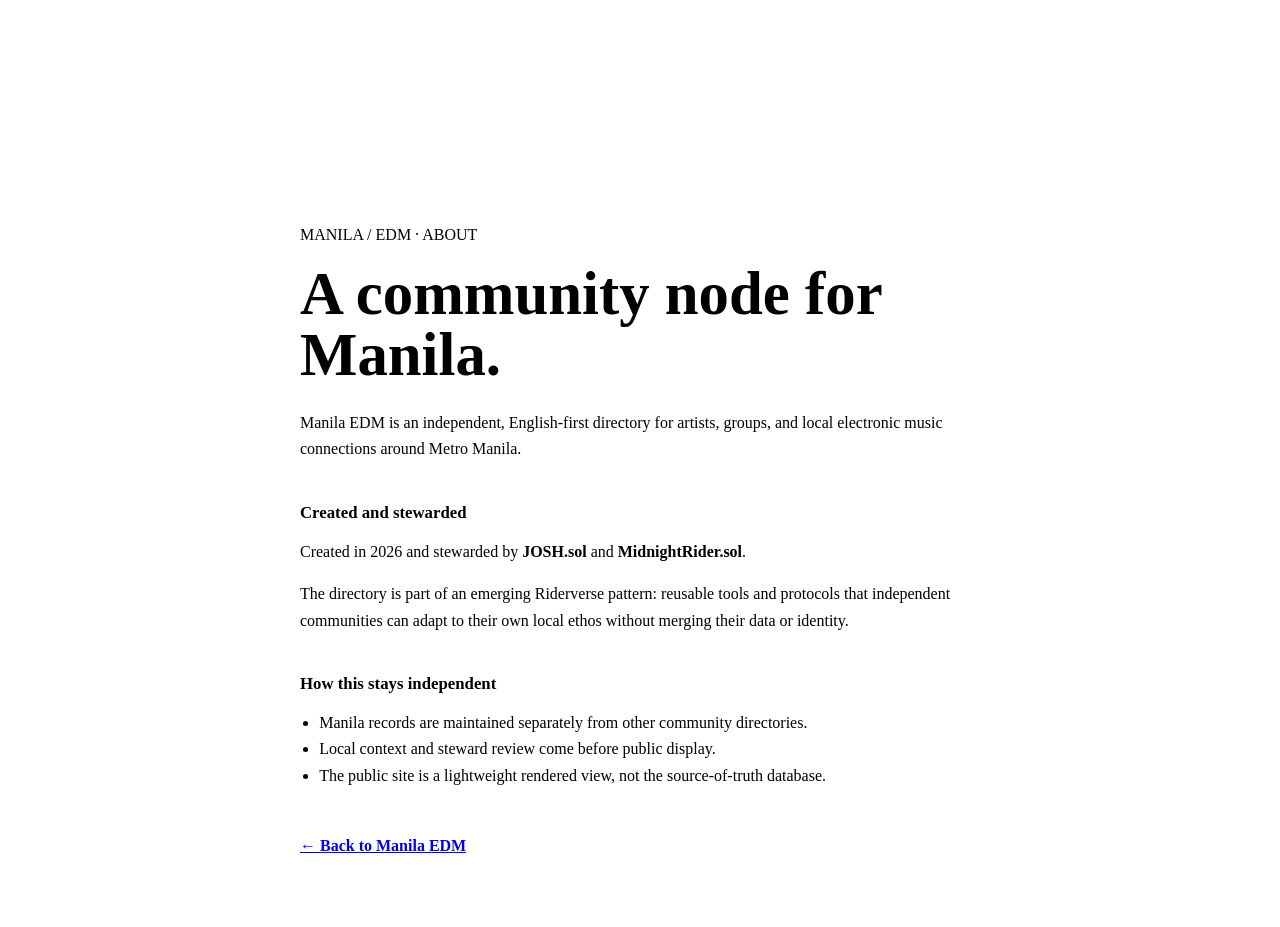
==== edm/about.html @ 9bbc7eca "Manila directory bones, laid" ====
<!doctype html>
<html lang="en">
<head>
  <meta charset="utf-8">
  <meta name="viewport" content="width=device-width,initial-scale=1">
  <title>About Manila EDM</title>
  <link rel="stylesheet" href="assets/site-colors.css">
  <link rel="stylesheet" href="assets/site-shell.css">
  <style>
    /* Static provenance page: explain the node without turning it into an admin dashboard. */
    main { max-width: 680px; margin: 0 auto; padding: clamp(2.5rem, 10vw, 7rem) 1.25rem 4rem; }
    h1 { font-size: clamp(2rem, 7vw, 3.8rem); line-height: 1; margin: .35rem 0 1.5rem; }
    h2 { margin-top: 2.5rem; font-size: 1.05rem; }
    p, li { line-height: 1.65; }
    ul { padding-left: 1.2rem; }
    .back { display: inline-block; margin-top: 2rem; }
    a { font-weight: 700; }
  </style>
</head>
<body>
  <main>
    <p>MANILA / EDM · ABOUT</p>
    <h1>A community node for Manila.</h1>
    <p>Manila EDM is an independent, English-first directory for artists, groups, and local electronic music connections around Metro Manila.</p>

    <h2>Created and stewarded</h2>
    <p>Created in 2026 and stewarded by <strong>JOSH.sol</strong> and <strong>MidnightRider.sol</strong>.</p>
    <p>The directory is part of an emerging Riderverse pattern: reusable tools and protocols that independent communities can adapt to their own local ethos without merging their data or identity.</p>

    <h2>How this stays independent</h2>
    <ul>
      <li>Manila records are maintained separately from other community directories.</li>
      <li>Local context and steward review come before public display.</li>
      <li>The public site is a lightweight rendered view, not the source-of-truth database.</li>
    </ul>

    <a class="back" href="index.html">← Back to Manila EDM</a>
  </main>
</body>
</html>
---- edm/assets/site-colors.css ----
/*
  Acadie.sol global colour shell
  ---------------------------------------------------------------------------
  This file owns the site-wide light/dark palette tokens. Individual pages keep
  their layout rules, but they should reference these variables instead of
  redefining page-local colour schemes.
*/
:root {
  color-scheme: light;

  /* Foundational surfaces */
  --page-bg: #f5ede1;
  --bg: #f5ede1;
  --bg2: #fffaf2;
  --bg3: #fbf3e7;
  --panel: #fffaf2;
  --panel-strong: #fffdf8;
  --card: #fffaf2;
  --card-strong: #fffdf8;
  --paper: #fffaf2;
  --paper-soft: #fbf3e7;

  /* Text and line system */
  --ink: #2f261d;
  --ink-strong: #1a1410;
  --text: var(--ink);
  --muted: #5f5247;
  --soft: #766a5b;
  --line: rgba(47, 38, 29, 0.16);
  --line-strong: rgba(47, 38, 29, 0.26);

  /* Brand/accent system */
  --blue: #174b8e;
  --blue-deep: #0d2f5e;
  --blue-ink: #fffaf2;
  --link: #0d2f5e;
  --link-hover: #174b8e;
  --label-accent: #0d2f5e;
  --gold: #b57910;
  --acadian-yellow: #f3c85b;
  --button-bg: var(--blue-deep);
  --button-bg-hover: color-mix(in srgb, var(--blue-deep) 86%, var(--page-bg));
  --button-fg: var(--acadian-yellow);
  --button-border: color-mix(in srgb, var(--acadian-yellow) 74%, transparent);
  --gold-ink: #1a1410;
  --red: #bf4a4f;

  /* Shared event/date chips */
  --calendar-red-top: #bf4a4f;
  --calendar-red-bottom: #7b1f2a;
  --calendar-ink: #f3c85b;

  /* Calendar date badges — solid navy companion so the badge reads
     consistently whether the page background is light parchment or dark panel. */
  --calendar-badge-bg: #0a2b57;

  /* Depth/glass */
  --shadow: rgba(65, 47, 29, 0.10);
  --glass: rgba(10, 43, 87, 0.68);
}

[data-theme="dark"] {
  color-scheme: dark;

  /* Foundational surfaces */
  --page-bg: #0c1626;
  --bg: #0c1626;
  --bg2: #10213a;
  --bg3: #152845;
  --panel: #10213a;
  --panel-strong: #17365f;
  --card: #10213a;
  --card-strong: #17365f;
  --paper: #10213a;
  --paper-soft: #17365f;

  /* Text and line system */
  --ink: #f0f6ff;
  --ink-strong: #ffffff;
  --text: var(--ink);
  --muted: #bfd2ea;
  --soft: #9fb6cf;
  --line: rgba(159, 194, 233, 0.20);
  --line-strong: rgba(159, 194, 233, 0.34);

  /* Brand/accent system */
  --blue: #7fb2ef;
  --blue-deep: #0a2b57;
  --blue-ink: #f7fbff;
  --link: #9bc8ff;
  --link-hover: #d2e6ff;
  --label-accent: #f3c85b;
  --gold: #f0c866;
  --acadian-yellow: #f3c85b;
  --button-bg: rgba(10, 43, 87, 0.72);
  --button-bg-hover: rgba(17, 58, 112, 0.84);
  --button-fg: var(--acadian-yellow);
  --button-border: color-mix(in srgb, var(--acadian-yellow) 64%, transparent);
  --gold-ink: #1a1410;
  --red: #ff7f86;

  /* Shared event/date chips stay brand-stable across themes. */
  --calendar-red-top: #bf4a4f;
  --calendar-red-bottom: #7b1f2a;
  --calendar-ink: #f3c85b;
  /* Same hex in both modes — keeps the badge recognizable regardless of page bg. */
  --calendar-badge-bg: #0a2b57;

  /* Depth/glass */
  --shadow: rgba(0, 0, 0, 0.38);
  --glass: rgba(8, 31, 61, 0.74);
}
---- edm/assets/site-shell.css ----
/* Global Acadie.sol shell chrome.
   A single mobile launcher and the desktop top bar share one focused menu model.
   Page styles own content surfaces, not navigation. */

.site-header {
  position: relative;
  width: 100%;
  height: calc(30px + env(safe-area-inset-top));
  margin: 0 0 12px;
  padding-top: env(safe-area-inset-top);
  box-sizing: border-box;
  z-index: 84;
  display: flex;
  align-items: center;
  justify-content: center;
  overflow: hidden;
  background: color-mix(in srgb, var(--paper) 88%, transparent);
  color: var(--ink-strong);
  border-bottom: 1px solid var(--line);
  box-shadow: 0 6px 18px -10px var(--shadow);
  backdrop-filter: blur(18px) saturate(1.25);
  -webkit-backdrop-filter: blur(18px) saturate(1.25);
  font: 900 .7rem/1 monospace;
  letter-spacing: .045em;
  text-transform: uppercase;
  white-space: nowrap;
}

body { padding-top: 0; }
.menu-toggle { position: absolute; opacity: 0; pointer-events: none; }
.shell-visually-hidden {
  position: absolute;
  width: 1px;
  height: 1px;
  padding: 0;
  margin: -1px;
  overflow: hidden;
  clip: rect(0, 0, 0, 0);
  white-space: nowrap;
  border: 0;
}

/* Desktop wrapper: hidden on touch-sized canvases, then replaces—not duplicates—the
   mobile visual wrapper while retaining the same route data and menu toggle. */
.site-desktop-nav { display: none; }

.drawer-backdrop {
  position: fixed;
  inset: 0;
  z-index: 94;
  background: rgba(8, 31, 61, .42);
  backdrop-filter: blur(5px) saturate(.92);
  -webkit-backdrop-filter: blur(5px) saturate(.92);
  opacity: 0;
  visibility: hidden;
  pointer-events: none;
  transition: opacity .18s ease, visibility 0s linear .18s;
}

.drawer {
  position: fixed;
  z-index: 95;
  left: max(14px, env(safe-area-inset-left));
  right: max(14px, env(safe-area-inset-right));
  bottom: calc(86px + env(safe-area-inset-bottom));
  margin: 0 auto;
  width: min(390px, calc(100% - 28px));
  max-height: calc(100svh - 130px);
  overflow-y: auto;
  padding: 58px 14px 14px;
  border: 1px solid var(--line);
  border-radius: 26px;
  background: var(--glass, color-mix(in srgb, var(--paper) 72%, transparent));
  backdrop-filter: blur(20px) saturate(1.45);
  -webkit-backdrop-filter: blur(20px) saturate(1.45);
  box-shadow: 0 24px 54px var(--shadow);
  opacity: 0;
  visibility: hidden;
  pointer-events: none;
  transform: translateY(8px) scale(.98);
  transition: transform .18s ease, opacity .18s ease, visibility 0s linear .18s;
}

.menu-toggle:checked ~ .drawer-backdrop {
  opacity: 1;
  visibility: visible;
  pointer-events: auto;
  transition-delay: 0s;
}
.menu-toggle:checked ~ .drawer {
  opacity: 1;
  visibility: visible;
  pointer-events: auto;
  transform: translateY(0) scale(1);
  transition-delay: 0s;
}

.drawer-controls {
  position: absolute;
  top: 12px;
  left: 14px;
  right: 14px;
  display: flex;
  align-items: center;
  justify-content: space-between;
  gap: 10px;
  pointer-events: none;
}

.menu-control,
.drawer-close,
.drawer-nav a,
.site-menu-fab,
.desktop-menu-launch {
  display: inline-grid;
  place-items: center;
  min-width: 44px;
  min-height: 40px;
  border: 1px solid var(--button-border);
  border-radius: 999px;
  background: var(--button-bg);
  color: var(--button-fg);
  font: inherit;
  font-weight: 900;
  text-decoration: none;
  cursor: pointer;
  pointer-events: auto;
  transition: background .15s ease, color .15s ease, border-color .15s ease, transform .15s ease, box-shadow .15s ease;
}

.menu-control:focus-visible,
.drawer-close:focus-visible,
.drawer-nav a:focus-visible,
.site-menu-fab:focus-visible,
.site-desktop-nav a:focus-visible,
.desktop-menu-launch:focus-visible {
  outline: 2px solid color-mix(in srgb, var(--acadian-yellow) 72%, transparent);
  outline-offset: 2px;
}

.theme-button { width: 44px; font-size: 1.15rem; line-height: 1; }
.lang-button { display: inline-flex; gap: 3px; align-items: center; padding-inline: 12px; }
.drawer-close {
  position: absolute;
  left: 0;
  right: 0;
  margin: 0 auto;
  width: 44px;
  font-size: 1.15rem;
}
.drawer-nav { display: grid; gap: 8px; margin-top: 18px; }
.drawer-nav a {
  width: 100%;
  grid-template-columns: 24px 1fr 24px;
  gap: 8px;
  padding: 12px 14px;
  border-radius: 17px;
  text-align: center;
}
.drawer-nav a .route-icon { grid-column: 1; }
.drawer-nav a .route-label { grid-column: 2; }

.menu-control:hover,
.drawer-close:hover,
.drawer-nav a:hover,
.site-menu-fab:hover,
.desktop-menu-launch:hover {
  color: var(--button-fg);
  background: var(--button-bg-hover);
  border-color: var(--button-border);
}

/* Mobile shell: one thumb-reachable launcher replaces the former four-route dock.
   Home now lives inside Menu, while secondary destinations move to Extras. */
.site-menu-fab {
  position: fixed;
  right: max(16px, env(safe-area-inset-right));
  bottom: max(12px, env(safe-area-inset-bottom));
  width: 58px;
  min-width: 58px;
  height: 58px;
  min-height: 58px;
  display: inline-grid;
  place-items: center;
  padding: 0;
  border: 1px solid var(--line);
  border-radius: 20px;
  background: var(--glass, color-mix(in srgb, var(--paper) 72%, transparent));
  box-shadow: 0 14px 38px var(--shadow);
  backdrop-filter: blur(20px) saturate(1.45);
  -webkit-backdrop-filter: blur(20px) saturate(1.45);
  z-index: 82;
  color: var(--button-fg);
  font-size: 1.45rem;
  line-height: 1;
}

@media (min-width: 900px) {
  body { padding-top: 86px; }
  .site-header,
  .site-menu-fab { display: none; }

  .site-desktop-nav {
    position: fixed;
    inset: 14px 24px auto;
    z-index: 84;
    min-height: 58px;
    display: grid;
    grid-template-columns: auto 1fr auto;
    align-items: center;
    gap: 24px;
    max-width: 1180px;
    margin: 0 auto;
    padding: 8px 10px 8px 18px;
    border: 1px solid var(--line);
    border-radius: 24px;
    background: color-mix(in srgb, var(--glass) 90%, transparent);
    box-shadow: 0 14px 36px var(--shadow);
    backdrop-filter: blur(20px) saturate(1.35);
    -webkit-backdrop-filter: blur(20px) saturate(1.35);
  }

  .desktop-wordmark {
    color: var(--acadian-yellow);
    font: 900 .76rem/1 "Pokemon GB", ui-monospace, monospace;
    letter-spacing: .04em;
    text-decoration: none;
  }

  .desktop-route-list {
    display: flex;
    align-items: center;
    justify-content: center;
    gap: 4px;
  }

  .desktop-route {
    display: inline-flex;
    align-items: center;
    gap: 7px;
    min-height: 40px;
    padding: 8px 13px;
    border-radius: 999px;
    color: var(--ink);
    font-size: .76rem;
    font-weight: 900;
    text-decoration: none;
  }
  .desktop-route:hover,
  .desktop-route.is-current {
    background: var(--button-bg);
    color: var(--button-fg);
  }
  .desktop-route .route-icon { color: var(--gold); }
  .desktop-route:hover .route-icon,
  .desktop-route.is-current .route-icon { color: inherit; }

  .desktop-menu-launch {
    display: inline-flex;
    gap: 7px;
    min-height: 40px;
    padding: 8px 14px;
    font-size: .74rem;
  }

  .drawer {
    left: auto;
    right: max(24px, calc((100vw - 1180px) / 2));
    top: 82px;
    bottom: auto;
    margin: 0;
    width: 360px;
    max-height: calc(100svh - 106px);
    transform: translateY(-6px) scale(.98);
  }
  .menu-toggle:checked ~ .drawer { transform: translateY(0) scale(1); }
}

@media (prefers-reduced-motion: reduce) {
  .drawer,
  .drawer-backdrop,
  .site-menu-fab,
  .site-desktop-nav * { transition: none !important; }
}
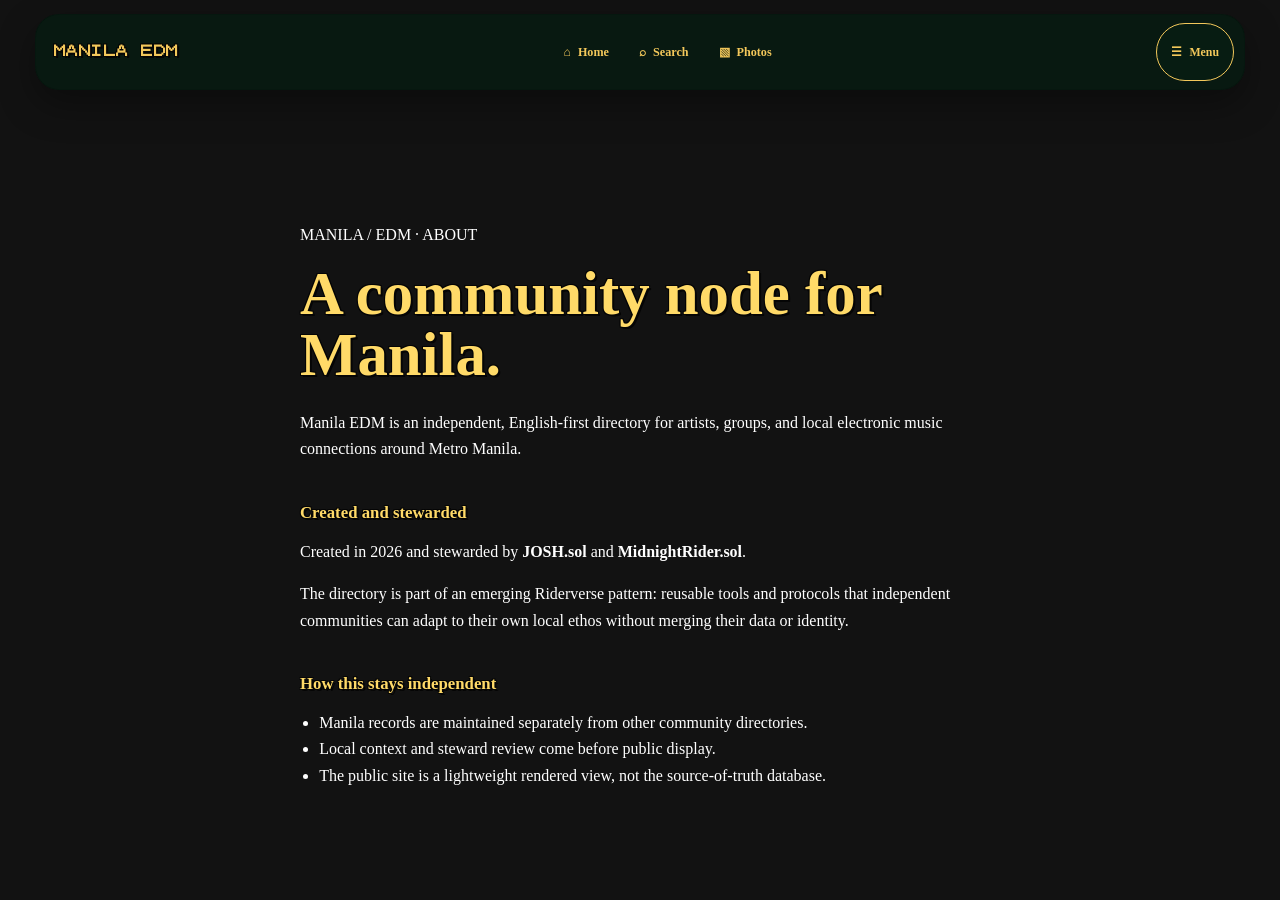
==== commit ef11c857: "homepage lacked style" ====
--- a/edm/about.html
+++ b/edm/about.html
@@ -6,6 +6,7 @@
   <title>About Manila EDM</title>
   <link rel="stylesheet" href="assets/site-colors.css">
   <link rel="stylesheet" href="assets/site-shell.css">
+  <link rel="icon" href="assets/favicon.svg" type="image/svg+xml">
   <style>
     /* Static provenance page: explain the node without turning it into an admin dashboard. */
     main { max-width: 680px; margin: 0 auto; padding: clamp(2.5rem, 10vw, 7rem) 1.25rem 4rem; }
@@ -34,7 +35,7 @@
       <li>The public site is a lightweight rendered view, not the source-of-truth database.</li>
     </ul>
 
-    <a class="back" href="index.html">← Back to Manila EDM</a>
   </main>
+  <script src="assets/site-shell.js"></script>
 </body>
 </html>
--- a/edm/assets/site-colors.css
+++ b/edm/assets/site-colors.css
@@ -1,112 +1,59 @@
-/*
-  Acadie.sol global colour shell
-  ---------------------------------------------------------------------------
-  This file owns the site-wide light/dark palette tokens. Individual pages keep
-  their layout rules, but they should reference these variables instead of
-  redefining page-local colour schemes.
-*/
-:root {
-  color-scheme: light;
-
-  /* Foundational surfaces */
-  --page-bg: #f5ede1;
-  --bg: #f5ede1;
-  --bg2: #fffaf2;
-  --bg3: #fbf3e7;
-  --panel: #fffaf2;
-  --panel-strong: #fffdf8;
-  --card: #fffaf2;
-  --card-strong: #fffdf8;
-  --paper: #fffaf2;
-  --paper-soft: #fbf3e7;
-
-  /* Text and line system */
-  --ink: #2f261d;
-  --ink-strong: #1a1410;
-  --text: var(--ink);
-  --muted: #5f5247;
-  --soft: #766a5b;
-  --line: rgba(47, 38, 29, 0.16);
-  --line-strong: rgba(47, 38, 29, 0.26);
-
-  /* Brand/accent system */
-  --blue: #174b8e;
-  --blue-deep: #0d2f5e;
-  --blue-ink: #fffaf2;
-  --link: #0d2f5e;
-  --link-hover: #174b8e;
-  --label-accent: #0d2f5e;
-  --gold: #b57910;
-  --acadian-yellow: #f3c85b;
-  --button-bg: var(--blue-deep);
-  --button-bg-hover: color-mix(in srgb, var(--blue-deep) 86%, var(--page-bg));
-  --button-fg: var(--acadian-yellow);
-  --button-border: color-mix(in srgb, var(--acadian-yellow) 74%, transparent);
-  --gold-ink: #1a1410;
-  --red: #bf4a4f;
-
-  /* Shared event/date chips */
-  --calendar-red-top: #bf4a4f;
-  --calendar-red-bottom: #7b1f2a;
-  --calendar-ink: #f3c85b;
-
-  /* Calendar date badges — solid navy companion so the badge reads
-     consistently whether the page background is light parchment or dark panel. */
-  --calendar-badge-bg: #0a2b57;
-
-  /* Depth/glass */
-  --shadow: rgba(65, 47, 29, 0.10);
-  --glass: rgba(10, 43, 87, 0.68);
+/* Manila EDM visual tokens: a green field with Acadie-like gold signal and black readability edge. */
+@font-face {
+  font-family: "Pokemon GB";
+  src: url("fonts/PokemonGb-RAeo.ttf") format("truetype");
+  font-display: swap;
 }
 
-[data-theme="dark"] {
+:root {
   color-scheme: dark;
+  --page-bg: #155c3d;
+  --bg: #155c3d;
+  --bg2: #1c7049;
+  --bg3: #206f48;
+  --panel: #1b6a44;
+  --panel-strong: #267b50;
+  --card: #1b6a44;
+  --card-strong: #267b50;
+  --paper: #1b6a44;
+  --paper-soft: #206f48;
 
-  /* Foundational surfaces */
-  --page-bg: #0c1626;
-  --bg: #0c1626;
-  --bg2: #10213a;
-  --bg3: #152845;
-  --panel: #10213a;
-  --panel-strong: #17365f;
-  --card: #10213a;
-  --card-strong: #17365f;
-  --paper: #10213a;
-  --paper-soft: #17365f;
+  --ink: #f3c85b;
+  --ink-strong: #ffda68;
+  --text: var(--ink);
+  --muted: #f6dda0;
+  --soft: #d8bd78;
+  --line: rgba(5, 20, 12, 0.38);
+  --line-strong: rgba(5, 20, 12, 0.60);
 
-  /* Text and line system */
-  --ink: #f0f6ff;
-  --ink-strong: #ffffff;
-  --text: var(--ink);
-  --muted: #bfd2ea;
-  --soft: #9fb6cf;
-  --line: rgba(159, 194, 233, 0.20);
-  --line-strong: rgba(159, 194, 233, 0.34);
+  --blue: #2477a8;
+  --blue-deep: #071c12;
+  --blue-ink: #f3c85b;
+  --link: #ffe391;
+  --link-hover: #ffffff;
+  --label-accent: #f3c85b;
+  --gold: #f3c85b;
+  --acadian-yellow: #f3c85b;
+  --button-bg: #071c12;
+  --button-bg-hover: #0d2d1c;
+  --button-fg: #f3c85b;
+  --button-border: #f3c85b;
+  --gold-ink: #071c12;
+  --red: #d94a4a;
+  --calendar-red-top: #d94a4a;
+  --calendar-red-bottom: #8f252d;
+  --calendar-ink: #f3c85b;
+  --calendar-badge-bg: #071c12;
+  --shadow: rgba(0, 0, 0, 0.34);
+  --glass: rgba(7, 28, 18, 0.88);
+}
 
-  /* Brand/accent system */
-  --blue: #7fb2ef;
-  --blue-deep: #0a2b57;
-  --blue-ink: #f7fbff;
-  --link: #9bc8ff;
-  --link-hover: #d2e6ff;
-  --label-accent: #f3c85b;
-  --gold: #f0c866;
-  --acadian-yellow: #f3c85b;
-  --button-bg: rgba(10, 43, 87, 0.72);
-  --button-bg-hover: rgba(17, 58, 112, 0.84);
-  --button-fg: var(--acadian-yellow);
-  --button-border: color-mix(in srgb, var(--acadian-yellow) 64%, transparent);
-  --gold-ink: #1a1410;
-  --red: #ff7f86;
+/* Keep the same Manila mood when a saved theme preference is present. */
+[data-theme="dark"] { color-scheme: dark; }
 
-  /* Shared event/date chips stay brand-stable across themes. */
-  --calendar-red-top: #bf4a4f;
-  --calendar-red-bottom: #7b1f2a;
-  --calendar-ink: #f3c85b;
-  /* Same hex in both modes — keeps the badge recognizable regardless of page bg. */
-  --calendar-badge-bg: #0a2b57;
+:where(h1, h2, h3, .site-header, .desktop-wordmark, .provenance, .manila-display) {
+  color: var(--ink-strong);
+  text-shadow: 2px 2px 0 #050505, -1px -1px 0 #050505, 1px -1px 0 #050505, -1px 1px 0 #050505;
+}
 
-  /* Depth/glass */
-  --shadow: rgba(0, 0, 0, 0.38);
-  --glass: rgba(8, 31, 61, 0.74);
-}
+:where(a, button) { -webkit-tap-highlight-color: transparent; }
--- a/edm/assets/site-shell.css
+++ b/edm/assets/site-shell.css
@@ -60,25 +60,22 @@
 .drawer {
   position: fixed;
   z-index: 95;
-  left: max(14px, env(safe-area-inset-left));
-  right: max(14px, env(safe-area-inset-right));
-  bottom: calc(86px + env(safe-area-inset-bottom));
-  margin: 0 auto;
-  width: min(390px, calc(100% - 28px));
-  max-height: calc(100svh - 130px);
+  top: 0;
+  right: 0;
+  bottom: 0;
+  width: min(340px, 88vw);
   overflow-y: auto;
-  padding: 58px 14px 14px;
-  border: 1px solid var(--line);
-  border-radius: 26px;
-  background: var(--glass, color-mix(in srgb, var(--paper) 72%, transparent));
+  padding: calc(72px + env(safe-area-inset-top)) 16px 24px;
+  border-left: 1px solid var(--line-strong);
+  background: var(--glass, var(--paper));
   backdrop-filter: blur(20px) saturate(1.45);
   -webkit-backdrop-filter: blur(20px) saturate(1.45);
-  box-shadow: 0 24px 54px var(--shadow);
+  box-shadow: -24px 0 54px var(--shadow);
   opacity: 0;
   visibility: hidden;
   pointer-events: none;
-  transform: translateY(8px) scale(.98);
-  transition: transform .18s ease, opacity .18s ease, visibility 0s linear .18s;
+  transform: translateX(100%);
+  transition: transform .22s ease, opacity .22s ease, visibility 0s linear .22s;
 }
 
 .menu-toggle:checked ~ .drawer-backdrop {
@@ -91,7 +88,7 @@
   opacity: 1;
   visibility: visible;
   pointer-events: auto;
-  transform: translateY(0) scale(1);
+  transform: translateX(0);
   transition-delay: 0s;
 }
 
@@ -174,24 +171,22 @@
    Home now lives inside Menu, while secondary destinations move to Extras. */
 .site-menu-fab {
   position: fixed;
-  right: max(16px, env(safe-area-inset-right));
-  bottom: max(12px, env(safe-area-inset-bottom));
-  width: 58px;
-  min-width: 58px;
-  height: 58px;
-  min-height: 58px;
+  top: max(14px, env(safe-area-inset-top));
+  right: max(14px, env(safe-area-inset-right));
+  width: 52px;
+  min-width: 52px;
+  height: 52px;
+  min-height: 52px;
   display: inline-grid;
   place-items: center;
   padding: 0;
-  border: 1px solid var(--line);
-  border-radius: 20px;
-  background: var(--glass, color-mix(in srgb, var(--paper) 72%, transparent));
-  box-shadow: 0 14px 38px var(--shadow);
-  backdrop-filter: blur(20px) saturate(1.45);
-  -webkit-backdrop-filter: blur(20px) saturate(1.45);
-  z-index: 82;
+  border: 1px solid var(--line-strong);
+  border-radius: 14px;
+  background: var(--button-bg);
+  box-shadow: 0 8px 22px var(--shadow);
+  z-index: 92;
   color: var(--button-fg);
-  font-size: 1.45rem;
+  font-size: 1.35rem;
   line-height: 1;
 }
 
@@ -264,16 +259,16 @@
   }
 
   .drawer {
-    left: auto;
+    top: 82px;
     right: max(24px, calc((100vw - 1180px) / 2));
-    top: 82px;
     bottom: auto;
-    margin: 0;
     width: 360px;
     max-height: calc(100svh - 106px);
-    transform: translateY(-6px) scale(.98);
-  }
-  .menu-toggle:checked ~ .drawer { transform: translateY(0) scale(1); }
+    border: 1px solid var(--line-strong);
+    border-radius: 18px 0 18px 18px;
+    transform: translateX(18px);
+  }
+  .menu-toggle:checked ~ .drawer { transform: translateX(0); }
 }
 
 @media (prefers-reduced-motion: reduce) {
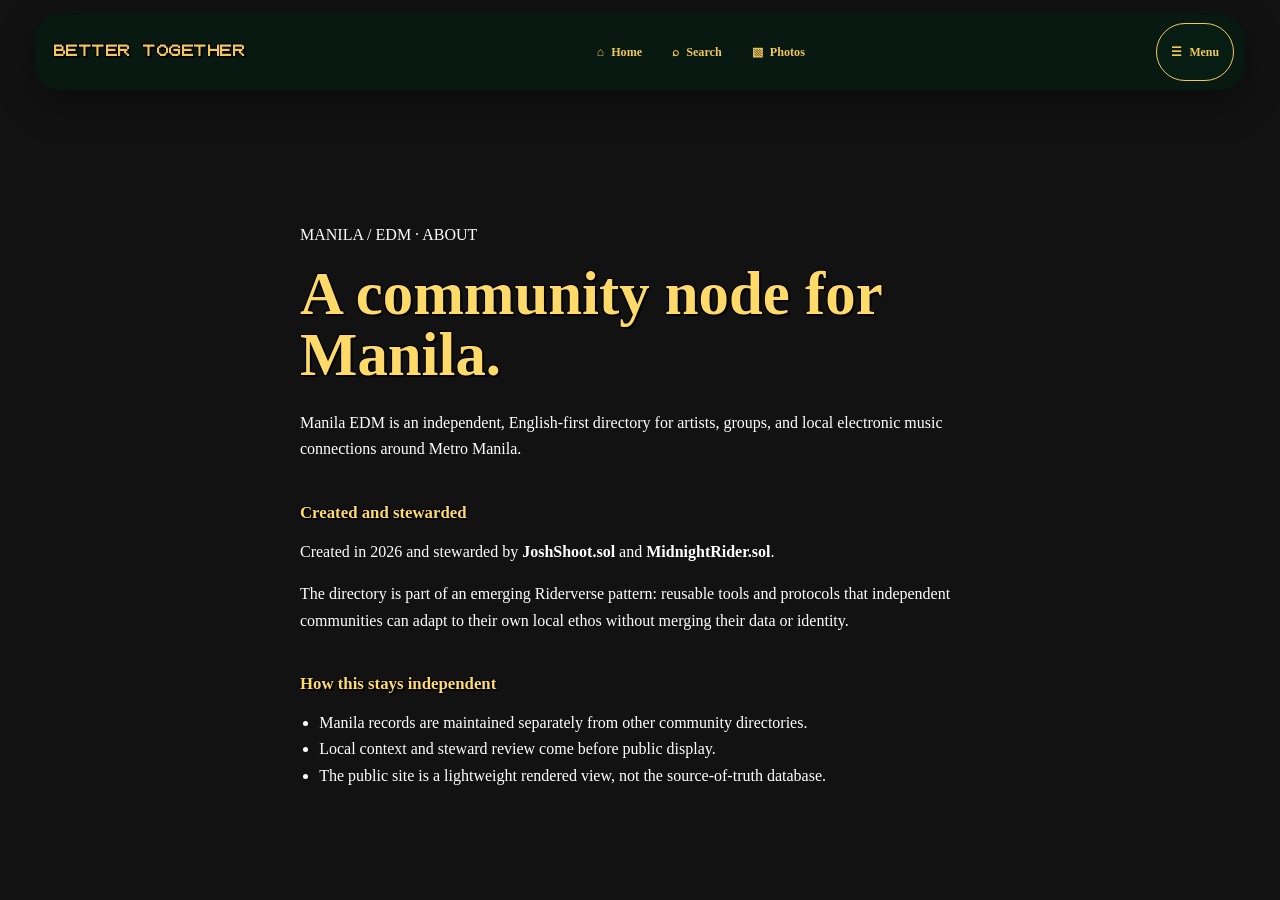
==== commit afc9820b: "Josh thinks he remembers his SNS ID lmao" ====
--- a/edm/about.html
+++ b/edm/about.html
@@ -25,7 +25,7 @@
     <p>Manila EDM is an independent, English-first directory for artists, groups, and local electronic music connections around Metro Manila.</p>
 
     <h2>Created and stewarded</h2>
-    <p>Created in 2026 and stewarded by <strong>JOSH.sol</strong> and <strong>MidnightRider.sol</strong>.</p>
+    <p>Created in 2026 and stewarded by <strong>JoshShoot.sol</strong> and <strong>MidnightRider.sol</strong>.</p>
     <p>The directory is part of an emerging Riderverse pattern: reusable tools and protocols that independent communities can adapt to their own local ethos without merging their data or identity.</p>
 
     <h2>How this stays independent</h2>
--- a/edm/assets/site-shell.css
+++ b/edm/assets/site-shell.css
@@ -1,5 +1,5 @@
-/* Global Acadie.sol shell chrome.
-   A single mobile launcher and the desktop top bar share one focused menu model.
+/* Global Manila shell chrome.
+   A simple mobile launcher and the desktop top bar share one focused popup menu.
    Page styles own content surfaces, not navigation. */
 
 .site-header {
@@ -17,9 +17,9 @@
   background: color-mix(in srgb, var(--paper) 88%, transparent);
   color: var(--ink-strong);
   border-bottom: 1px solid var(--line);
-  box-shadow: 0 6px 18px -10px var(--shadow);
-  backdrop-filter: blur(18px) saturate(1.25);
-  -webkit-backdrop-filter: blur(18px) saturate(1.25);
+  box-shadow: none;
+  backdrop-filter: none;
+  -webkit-backdrop-filter: none;
   font: 900 .7rem/1 monospace;
   letter-spacing: .045em;
   text-transform: uppercase;
@@ -28,6 +28,13 @@
 
 body { padding-top: 0; }
 .menu-toggle { position: absolute; opacity: 0; pointer-events: none; }
+.site-header,
+.drawer,
+.drawer *,
+.site-menu-fab,
+.desktop-menu-launch {
+  font-family: "Trebuchet MS", "Verdana", "Segoe UI", sans-serif;
+}
 .shell-visually-hidden {
   position: absolute;
   width: 1px;
@@ -60,22 +67,23 @@
 .drawer {
   position: fixed;
   z-index: 95;
-  top: 0;
-  right: 0;
-  bottom: 0;
-  width: min(340px, 88vw);
-  overflow-y: auto;
-  padding: calc(72px + env(safe-area-inset-top)) 16px 24px;
-  border-left: 1px solid var(--line-strong);
+  top: auto;
+  right: max(16px, env(safe-area-inset-right));
+  bottom: max(12px, env(safe-area-inset-bottom));
+  width: min(390px, calc(100vw - 32px));
+  box-sizing: border-box;
+  max-height: calc(100svh - 130px);
+  margin: 0 auto;
+  padding: 58px 14px 14px;
+  border: 1px solid var(--line);
+  border-radius: 26px;
   background: var(--glass, var(--paper));
-  backdrop-filter: blur(20px) saturate(1.45);
-  -webkit-backdrop-filter: blur(20px) saturate(1.45);
-  box-shadow: -24px 0 54px var(--shadow);
+  box-shadow: 0 24px 54px var(--shadow);
   opacity: 0;
   visibility: hidden;
   pointer-events: none;
-  transform: translateX(100%);
-  transition: transform .22s ease, opacity .22s ease, visibility 0s linear .22s;
+  transform: translateY(8px) scale(.98);
+  transition: transform .18s ease, opacity .18s ease, visibility 0s linear .18s;
 }
 
 .menu-toggle:checked ~ .drawer-backdrop {
@@ -88,7 +96,7 @@
   opacity: 1;
   visibility: visible;
   pointer-events: auto;
-  transform: translateX(0);
+  transform: translateY(0) scale(1);
   transition-delay: 0s;
 }
 
@@ -171,8 +179,9 @@
    Home now lives inside Menu, while secondary destinations move to Extras. */
 .site-menu-fab {
   position: fixed;
-  top: max(14px, env(safe-area-inset-top));
-  right: max(14px, env(safe-area-inset-right));
+  top: auto;
+  right: max(16px, env(safe-area-inset-right));
+  bottom: max(12px, env(safe-area-inset-bottom));
   width: 52px;
   min-width: 52px;
   height: 52px;
@@ -259,16 +268,28 @@
   }
 
   .drawer {
-    top: 82px;
+    top: auto;
     right: max(24px, calc((100vw - 1180px) / 2));
-    bottom: auto;
+    bottom: 24px;
     width: 360px;
     max-height: calc(100svh - 106px);
-    border: 1px solid var(--line-strong);
-    border-radius: 18px 0 18px 18px;
-    transform: translateX(18px);
-  }
-  .menu-toggle:checked ~ .drawer { transform: translateX(0); }
+    border-radius: 18px;
+  }
+  .menu-toggle:checked ~ .drawer { transform: translateY(0) scale(1); }
+}
+
+.drawer,
+.drawer *,
+.drawer-nav a {
+  box-sizing: border-box;
+}
+
+@media (max-width: 899px) {
+  .drawer {
+    width: min(390px, calc(100vw - 32px));
+    max-width: calc(100vw - 32px);
+    box-sizing: border-box;
+  }
 }
 
 @media (prefers-reduced-motion: reduce) {
